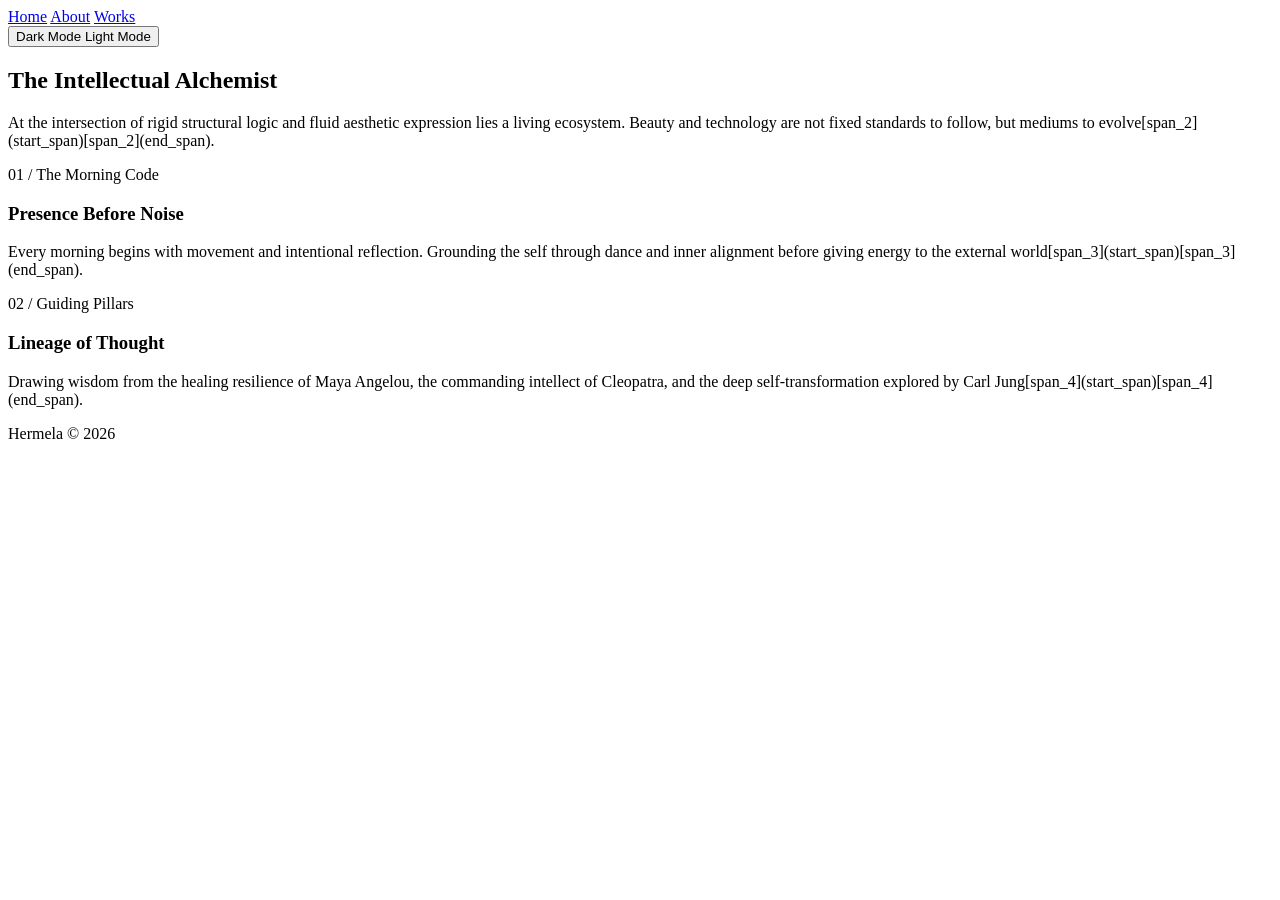
==== about.html @ 30974b1c "Add about.html with content and structure" ====
<!DOCTYPE html>
<html lang="en" class="">
<head>
  <meta charset="UTF-8">
  <meta name="viewport" content="width=device-width, initial-scale=1.0">
  <title>Hermela | About & Philosophy</title>
  <link rel="preconnect" href="https://fonts.googleapis.com">
  <link rel="preconnect" href="https://fonts.gstatic.com" crossorigin>
  <link href="https://fonts.googleapis.com/css2?family=Cinzel+Decorative:wght@400;700&family=Inter:wght@300;400;500&display=swap" rel="stylesheet">
  <link rel="stylesheet" href="styles.css">
</head>
<body class="bg-gallery-alabaster text-gallery-charcoal dark:bg-abyssal-void dark:text-abyssal-offwhite transition-colors duration-700 antialiased font-sans selection:bg-gallery-bronze selection:text-white dark:selection:bg-abyssal-oxidized">

  <main class="min-h-screen px-6 py-8 md:px-12 md:py-12 flex flex-col justify-between">
    
    <!-- TOP NAVIGATION -->
    <header class="flex justify-between items-center z-10 uppercase tracking-widest text-xs md:text-sm font-medium">
      <div class="flex gap-8">
        <a href="index.html" class="hover:text-gallery-bronze dark:hover:text-abyssal-oxidized transition-colors">Home</a>
        <a href="about.html" class="border-b border-gallery-charcoal dark:border-abyssal-offwhite pb-1">About</a>
        <a href="projects.html" class="hover:text-gallery-bronze dark:hover:text-abyssal-oxidized transition-colors">Works</a>
      </div>
      
      <button id="theme-toggle" class="hover:text-gallery-bronze dark:hover:text-abyssal-oxidized transition-colors duration-300 focus:outline-none">
        <span class="dark:hidden">Dark Mode</span>
        <span class="hidden dark:inline">Light Mode</span>
      </button>
    </header>

    <!-- CONTENT CONTAINER -->
    <section class="max-w-4xl mx-auto my-20 z-10 space-y-16">
      
      <!-- HEADER STATEMENT -->
      <div class="space-y-6">
        <h2 class="font-display text-3xl md:text-5xl">The Intellectual Alchemist</h2>
        <p class="text-lg md:text-xl font-light leading-relaxed opacity-90">
          At the intersection of rigid structural logic and fluid aesthetic expression lies a living ecosystem. Beauty and technology are not fixed standards to follow, but mediums to evolve[span_2](start_span)[span_2](end_span).
        </p>
      </div>

      <!-- THE CORE PHILOSOPHIES GRID -->
      <div class="grid grid-cols-1 md:grid-cols-2 gap-12 pt-10 border-t border-gallery-charcoal/10 dark:border-abyssal-offwhite/10">
        
        <!-- Morning Ritual -->
        <div class="space-y-4">
          <span class="text-xs tracking-widest uppercase opacity-60">01 / The Morning Code</span>
          <h3 class="font-display text-xl">Presence Before Noise</h3>
          <p class="text-sm font-light leading-relaxed opacity-80">
            Every morning begins with movement and intentional reflection. Grounding the self through dance and inner alignment before giving energy to the external world[span_3](start_span)[span_3](end_span).
          </p>
        </div>

        <!-- Foundations -->
        <div class="space-y-4">
          <span class="text-xs tracking-widest uppercase opacity-60">02 / Guiding Pillars</span>
          <h3 class="font-display text-xl">Lineage of Thought</h3>
          <p class="text-sm font-light leading-relaxed opacity-80">
            Drawing wisdom from the healing resilience of Maya Angelou, the commanding intellect of Cleopatra, and the deep self-transformation explored by Carl Jung[span_4](start_span)[span_4](end_span).
          </p>
        </div>

      </div>

    </section>

    <!-- FOOTER -->
    <footer class="text-center text-xs tracking-widest uppercase opacity-50 py-4">
      <span>Hermela © 2026</span>
    </footer>

  </main>

  <script src="app.js"></script>
</body>
</html>
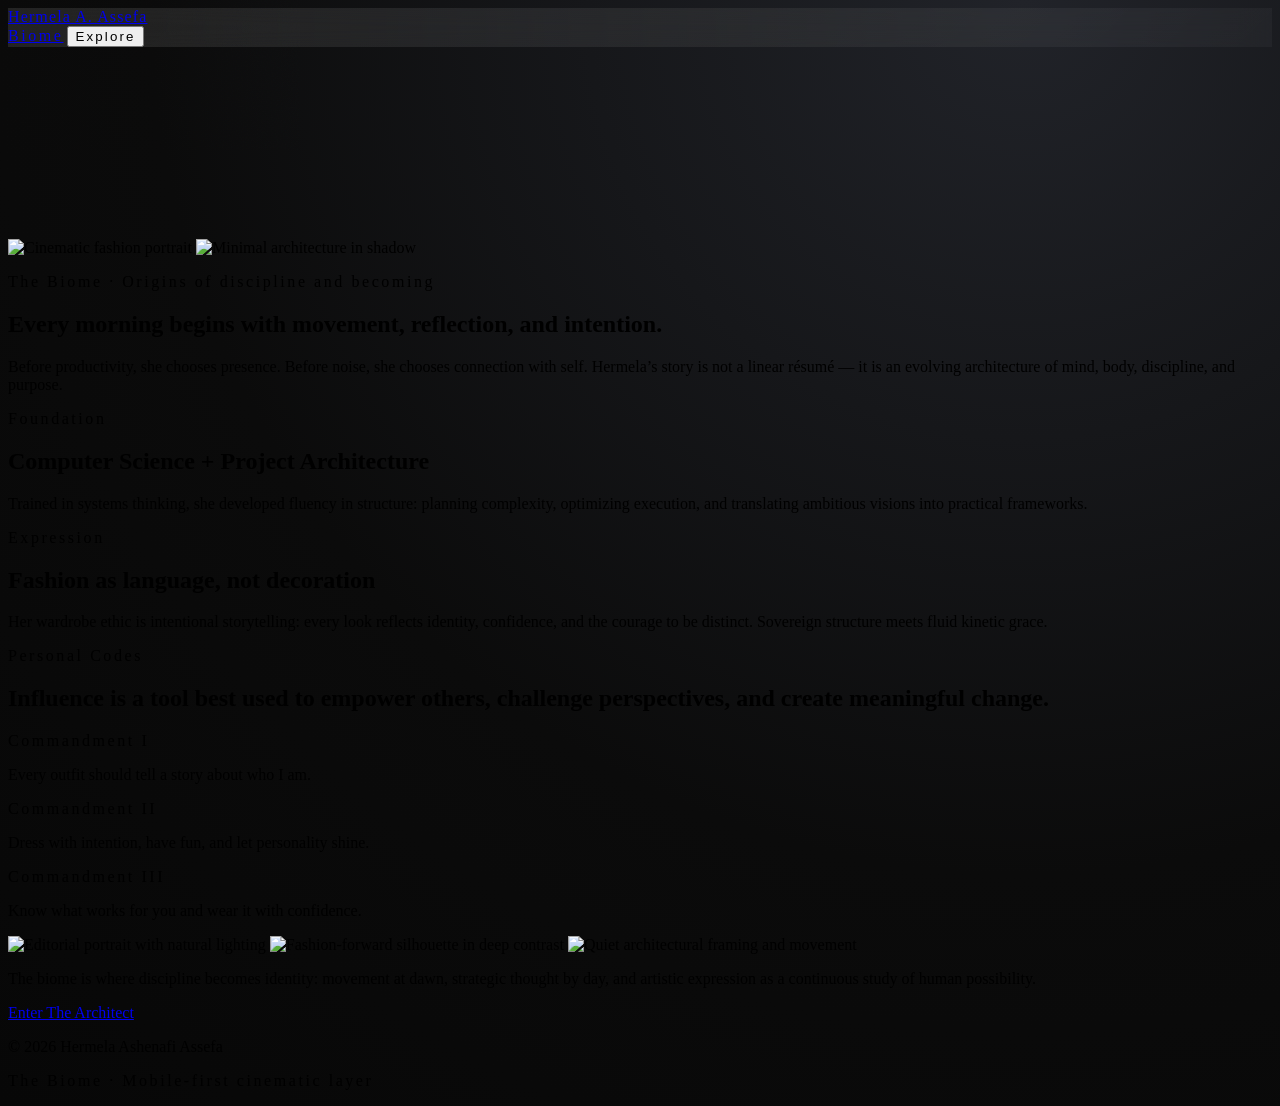
==== commit 6a39874b: "Create about.html as The Biome with cinematic storytelling, shared design system, and accessible mot" ====
--- a/about.html
+++ b/about.html
@@ -1,75 +1,431 @@
 <!DOCTYPE html>
-<html lang="en" class="">
-<head>
-  <meta charset="UTF-8">
-  <meta name="viewport" content="width=device-width, initial-scale=1.0">
-  <title>Hermela | About & Philosophy</title>
-  <link rel="preconnect" href="https://fonts.googleapis.com">
-  <link rel="preconnect" href="https://fonts.gstatic.com" crossorigin>
-  <link href="https://fonts.googleapis.com/css2?family=Cinzel+Decorative:wght@400;700&family=Inter:wght@300;400;500&display=swap" rel="stylesheet">
-  <link rel="stylesheet" href="styles.css">
-</head>
-<body class="bg-gallery-alabaster text-gallery-charcoal dark:bg-abyssal-void dark:text-abyssal-offwhite transition-colors duration-700 antialiased font-sans selection:bg-gallery-bronze selection:text-white dark:selection:bg-abyssal-oxidized">
-
-  <main class="min-h-screen px-6 py-8 md:px-12 md:py-12 flex flex-col justify-between">
-    
-    <!-- TOP NAVIGATION -->
-    <header class="flex justify-between items-center z-10 uppercase tracking-widest text-xs md:text-sm font-medium">
-      <div class="flex gap-8">
-        <a href="index.html" class="hover:text-gallery-bronze dark:hover:text-abyssal-oxidized transition-colors">Home</a>
-        <a href="about.html" class="border-b border-gallery-charcoal dark:border-abyssal-offwhite pb-1">About</a>
-        <a href="projects.html" class="hover:text-gallery-bronze dark:hover:text-abyssal-oxidized transition-colors">Works</a>
+<html lang="en" class="scroll-smooth">
+  <head>
+    <meta charset="UTF-8" />
+    <meta name="viewport" content="width=device-width, initial-scale=1.0" />
+    <meta
+      name="description"
+      content="About Hermela Ashenafi Assefa — The Biome. A layered portrait of discipline, leadership, creativity, and evolving human potential."
+    />
+    <title>About — The Biome | Hermela Ashenafi Assefa</title>
+
+    <script src="https://cdn.tailwindcss.com"></script>
+
+    <script src="https://unpkg.com/lenis@1.1.16/dist/lenis.min.js"></script>
+    <script src="https://cdnjs.cloudflare.com/ajax/libs/gsap/3.12.5/gsap.min.js"></script>
+    <script src="https://cdnjs.cloudflare.com/ajax/libs/gsap/3.12.5/ScrollTrigger.min.js"></script>
+
+    <link rel="preconnect" href="https://fonts.googleapis.com" />
+    <link rel="preconnect" href="https://fonts.gstatic.com" crossorigin />
+    <link
+      href="https://fonts.googleapis.com/css2?family=Fraunces:opsz,wght@9..144,300..900&family=Inter:wght@300;400;500;600;700;800&display=swap"
+      rel="stylesheet"
+    />
+
+    <script>
+      tailwind.config = {
+        theme: {
+          extend: {
+            colors: {
+              obsidian: '#0B0B0B',
+              graphite: '#1A1A1A',
+              mineral: '#23252B',
+              alabaster: '#EDEAE3',
+              optical: '#F5F5F4',
+              sovereign: '#BFA46F'
+            },
+            fontFamily: {
+              display: ['Fraunces', 'serif'],
+              sans: ['Inter', 'sans-serif']
+            },
+            boxShadow: {
+              glow: '0 0 0 1px rgba(245,245,244,0.12), 0 18px 60px rgba(0,0,0,0.45)'
+            }
+          }
+        }
+      };
+    </script>
+
+    <style>
+      :root {
+        --ease-power: cubic-bezier(0.22, 1, 0.36, 1);
+      }
+
+      body {
+        background: radial-gradient(circle at 80% 0%, #212329 0%, #0b0b0b 58%, #070707 100%);
+      }
+
+      .wordmark {
+        letter-spacing: 0.07em;
+      }
+
+      .meta-kern {
+        letter-spacing: 0.16em;
+      }
+
+      .hybrid-nav {
+        backdrop-filter: blur(14px);
+        background: linear-gradient(
+          135deg,
+          rgba(245, 245, 244, 0.11),
+          rgba(255, 255, 255, 0.04)
+        );
+      }
+
+      .curtain {
+        clip-path: circle(0% at 92% 7%);
+        transition: clip-path 0.75s var(--ease-power);
+      }
+
+      .curtain[data-open='true'] {
+        clip-path: circle(150% at 92% 7%);
+      }
+
+      .grain {
+        position: fixed;
+        inset: 0;
+        pointer-events: none;
+        opacity: 0.05;
+        z-index: 60;
+        mix-blend-mode: soft-light;
+      }
+
+      .text-mask {
+        overflow: hidden;
+        display: inline-block;
+        padding-bottom: 0.08em;
+      }
+
+      .char {
+        display: inline-block;
+        transform: translateY(112%);
+      }
+
+      .parallax-plane {
+        will-change: transform, filter;
+      }
+
+      .magnetic-inner {
+        transition: transform 0.22s ease-out;
+        will-change: transform;
+      }
+
+      @media (prefers-reduced-motion: reduce) {
+        *,
+        *::before,
+        *::after {
+          animation-duration: 0.01ms !important;
+          animation-iteration-count: 1 !important;
+          transition-duration: 0.01ms !important;
+          scroll-behavior: auto !important;
+        }
+
+        .char {
+          transform: none !important;
+        }
+
+        .curtain {
+          transition: none !important;
+          clip-path: none !important;
+        }
+      }
+    </style>
+  </head>
+
+  <body class="font-sans text-optical antialiased">
+    <!-- COMPONENT: FILM GRAIN OVERLAY -->
+    <svg class="grain" aria-hidden="true">
+      <filter id="noiseFilter">
+        <feTurbulence
+          type="fractalNoise"
+          baseFrequency="0.8"
+          numOctaves="2"
+          stitchTiles="stitch"
+          seed="6"
+        />
+      </filter>
+      <rect width="100%" height="100%" filter="url(#noiseFilter)"></rect>
+    </svg>
+
+    <!-- COMPONENT: HYBRID KINETIC NAVIGATION -->
+    <header class="fixed inset-x-0 top-4 z-50 px-4 sm:px-6">
+      <nav
+        id="floatingNav"
+        class="hybrid-nav mx-auto flex w-full max-w-5xl items-center justify-between rounded-full border border-optical/20 px-3 py-2 shadow-glow"
+        aria-label="Primary"
+      >
+        <a href="index.html" class="wordmark text-xs font-medium uppercase text-optical/90 sm:text-sm">Hermela A. Assefa</a>
+        <div class="flex items-center gap-2">
+          <a href="about.html" class="meta-kern rounded-full px-3 py-2 text-[10px] uppercase text-sovereign">Biome</a>
+          <button
+            id="exploreToggle"
+            data-open="false"
+            class="meta-kern rounded-full border border-optical/30 bg-optical/10 px-4 py-2 text-[10px] uppercase text-optical transition hover:bg-optical hover:text-obsidian"
+            type="button"
+            aria-controls="curtainMenu"
+            aria-expanded="false"
+          >
+            Explore
+          </button>
+        </div>
+      </nav>
+    </header>
+
+    <!-- COMPONENT: CURTAIN MENU -->
+    <aside
+      id="curtainMenu"
+      data-open="false"
+      class="curtain fixed inset-0 z-40 flex items-center justify-center bg-obsidian/95"
+      aria-hidden="true"
+    >
+      <div class="w-full max-w-3xl px-8">
+        <p class="meta-kern mb-6 text-[10px] uppercase text-optical/55">Navigation</p>
+        <ul class="space-y-4">
+          <li><a class="text-2xl font-light text-optical/90 hover:text-sovereign" href="index.html">The Prologue</a></li>
+          <li><a class="text-2xl font-light text-optical/90 hover:text-sovereign" href="about.html">The Biome</a></li>
+          <li><a class="text-2xl font-light text-optical/90 hover:text-sovereign" href="pageantry.html">The Crown</a></li>
+          <li><a class="text-2xl font-light text-optical/90 hover:text-sovereign" href="intellect.html">The Architect</a></li>
+          <li><a class="text-2xl font-light text-optical/90 hover:text-sovereign" href="philosophy.html">The Mind</a></li>
+          <li><a class="text-2xl font-light text-optical/90 hover:text-sovereign" href="gallery.html">The Muse</a></li>
+          <li><a class="text-2xl font-light text-optical/90 hover:text-sovereign" href="contact.html">The Connect</a></li>
+        </ul>
       </div>
-      
-      <button id="theme-toggle" class="hover:text-gallery-bronze dark:hover:text-abyssal-oxidized transition-colors duration-300 focus:outline-none">
-        <span class="dark:hidden">Dark Mode</span>
-        <span class="hidden dark:inline">Light Mode</span>
-      </button>
-    </header>
-
-    <!-- CONTENT CONTAINER -->
-    <section class="max-w-4xl mx-auto my-20 z-10 space-y-16">
-      
-      <!-- HEADER STATEMENT -->
-      <div class="space-y-6">
-        <h2 class="font-display text-3xl md:text-5xl">The Intellectual Alchemist</h2>
-        <p class="text-lg md:text-xl font-light leading-relaxed opacity-90">
-          At the intersection of rigid structural logic and fluid aesthetic expression lies a living ecosystem. Beauty and technology are not fixed standards to follow, but mediums to evolve[span_2](start_span)[span_2](end_span).
-        </p>
+    </aside>
+
+    <main id="app" data-lenis-container>
+      <!-- COMPONENT: BIOME HERO -->
+      <section id="biome-hero" class="relative min-h-[90svh] overflow-hidden border-b border-optical/10">
+        <div class="absolute inset-0 -z-10">
+          <img
+            src="https://images.unsplash.com/photo-1483985988355-763728e1935b?auto=format&fit=crop&w=1800&q=80"
+            alt="Cinematic fashion portrait"
+            class="parallax-plane absolute inset-0 h-full w-full object-cover opacity-30"
+            data-depth="0.12"
+          />
+          <img
+            src="https://images.unsplash.com/photo-1518005020951-eccb494ad742?auto=format&fit=crop&w=1800&q=80"
+            alt="Minimal architecture in shadow"
+            class="parallax-plane absolute inset-0 h-full w-full object-cover opacity-22"
+            data-depth="0.22"
+          />
+        </div>
+
+        <div class="mx-auto flex min-h-[90svh] w-full max-w-6xl flex-col justify-end px-5 pb-12 pt-28 sm:px-8 sm:pb-16 lg:px-12">
+          <p class="meta-kern mb-4 text-[10px] uppercase text-alabaster/70">The Biome · Origins of discipline and becoming</p>
+          <h1 class="max-w-4xl font-display text-4xl leading-[0.95] text-optical sm:text-6xl lg:text-7xl" data-split>
+            Every morning begins with movement, reflection, and intention.
+          </h1>
+          <p class="mt-6 max-w-2xl text-sm leading-relaxed text-alabaster/80 sm:text-base">
+            Before productivity, she chooses presence. Before noise, she chooses connection with self. Hermela’s story is not a linear résumé — it is an evolving architecture of mind, body, discipline, and purpose.
+          </p>
+        </div>
+      </section>
+
+      <!-- COMPONENT: JOURNEY STRATA -->
+      <section id="journey" class="border-b border-optical/10 px-5 py-16 sm:px-8 lg:px-12">
+        <div class="mx-auto grid w-full max-w-6xl gap-8 lg:grid-cols-2">
+          <article class="rounded-2xl border border-optical/15 bg-optical/5 p-6">
+            <p class="meta-kern text-[10px] uppercase text-alabaster/65">Foundation</p>
+            <h2 class="mt-3 font-display text-3xl text-optical" data-split>Computer Science + Project Architecture</h2>
+            <p class="mt-4 text-sm leading-relaxed text-alabaster/80">
+              Trained in systems thinking, she developed fluency in structure: planning complexity, optimizing execution,
+              and translating ambitious visions into practical frameworks.
+            </p>
+          </article>
+
+          <article class="rounded-2xl border border-optical/15 bg-optical/5 p-6">
+            <p class="meta-kern text-[10px] uppercase text-alabaster/65">Expression</p>
+            <h2 class="mt-3 font-display text-3xl text-optical" data-split>Fashion as language, not decoration</h2>
+            <p class="mt-4 text-sm leading-relaxed text-alabaster/80">
+              Her wardrobe ethic is intentional storytelling: every look reflects identity, confidence, and the courage to be
+              distinct. Sovereign structure meets fluid kinetic grace.
+            </p>
+          </article>
+        </div>
+      </section>
+
+      <!-- COMPONENT: VALUES GRID -->
+      <section id="values" class="border-b border-optical/10 bg-mineral/35 px-5 py-16 sm:px-8 lg:px-12">
+        <div class="mx-auto w-full max-w-6xl">
+          <p class="meta-kern mb-4 text-[10px] uppercase text-alabaster/65">Personal Codes</p>
+          <h2 class="max-w-3xl font-display text-3xl leading-tight text-optical sm:text-4xl" data-split>
+            Influence is a tool best used to empower others, challenge perspectives, and create meaningful change.
+          </h2>
+
+          <div class="mt-8 grid gap-4 sm:grid-cols-2 lg:grid-cols-3">
+            <article class="rounded-2xl border border-optical/15 bg-obsidian/40 p-5">
+              <p class="meta-kern text-[10px] uppercase text-alabaster/60">Commandment I</p>
+              <p class="mt-3 text-sm leading-relaxed text-alabaster/85">Every outfit should tell a story about who I am.</p>
+            </article>
+            <article class="rounded-2xl border border-optical/15 bg-obsidian/40 p-5">
+              <p class="meta-kern text-[10px] uppercase text-alabaster/60">Commandment II</p>
+              <p class="mt-3 text-sm leading-relaxed text-alabaster/85">Dress with intention, have fun, and let personality shine.</p>
+            </article>
+            <article class="rounded-2xl border border-optical/15 bg-obsidian/40 p-5 sm:col-span-2 lg:col-span-1">
+              <p class="meta-kern text-[10px] uppercase text-alabaster/60">Commandment III</p>
+              <p class="mt-3 text-sm leading-relaxed text-alabaster/85">Know what works for you and wear it with confidence.</p>
+            </article>
+          </div>
+        </div>
+      </section>
+
+      <!-- COMPONENT: IMAGE ESSAY -->
+      <section id="essay" class="px-5 py-16 sm:px-8 lg:px-12">
+        <div class="mx-auto grid w-full max-w-6xl gap-4 sm:grid-cols-2">
+          <img class="rounded-2xl object-cover h-72 w-full" src="https://images.unsplash.com/photo-1496747611176-843222e1e57c?auto=format&fit=crop&w=1200&q=80" alt="Editorial portrait with natural lighting" />
+          <img class="rounded-2xl object-cover h-72 w-full" src="https://images.unsplash.com/photo-1512436991641-6745cdb1723f?auto=format&fit=crop&w=1200&q=80" alt="Fashion-forward silhouette in deep contrast" />
+          <img class="rounded-2xl object-cover h-72 w-full sm:col-span-2" src="https://images.unsplash.com/photo-1464863979621-258859e62245?auto=format&fit=crop&w=1600&q=80" alt="Quiet architectural framing and movement" />
+        </div>
+
+        <div class="mx-auto mt-10 w-full max-w-4xl text-center">
+          <p class="text-sm leading-relaxed text-alabaster/80 sm:text-base">
+            The biome is where discipline becomes identity: movement at dawn, strategic thought by day, and artistic expression as a continuous study of human possibility.
+          </p>
+          <a
+            href="intellect.html"
+            class="magnetic mt-8 inline-flex rounded-full border border-sovereign/60 bg-sovereign px-6 py-3 text-xs font-medium uppercase tracking-[0.14em] text-obsidian"
+            data-magnetic
+          >
+            <span class="magnetic-inner">Enter The Architect</span>
+          </a>
+        </div>
+      </section>
+    </main>
+
+    <!-- COMPONENT: FOOTER -->
+    <footer class="border-t border-optical/10 px-5 py-8 sm:px-8 lg:px-12">
+      <div class="mx-auto flex w-full max-w-6xl flex-col gap-2 sm:flex-row sm:items-center sm:justify-between">
+        <p class="text-xs text-alabaster/60">© 2026 Hermela Ashenafi Assefa</p>
+        <p class="meta-kern text-[10px] uppercase text-alabaster/50">The Biome · Mobile-first cinematic layer</p>
       </div>
-
-      <!-- THE CORE PHILOSOPHIES GRID -->
-      <div class="grid grid-cols-1 md:grid-cols-2 gap-12 pt-10 border-t border-gallery-charcoal/10 dark:border-abyssal-offwhite/10">
-        
-        <!-- Morning Ritual -->
-        <div class="space-y-4">
-          <span class="text-xs tracking-widest uppercase opacity-60">01 / The Morning Code</span>
-          <h3 class="font-display text-xl">Presence Before Noise</h3>
-          <p class="text-sm font-light leading-relaxed opacity-80">
-            Every morning begins with movement and intentional reflection. Grounding the self through dance and inner alignment before giving energy to the external world[span_3](start_span)[span_3](end_span).
-          </p>
-        </div>
-
-        <!-- Foundations -->
-        <div class="space-y-4">
-          <span class="text-xs tracking-widest uppercase opacity-60">02 / Guiding Pillars</span>
-          <h3 class="font-display text-xl">Lineage of Thought</h3>
-          <p class="text-sm font-light leading-relaxed opacity-80">
-            Drawing wisdom from the healing resilience of Maya Angelou, the commanding intellect of Cleopatra, and the deep self-transformation explored by Carl Jung[span_4](start_span)[span_4](end_span).
-          </p>
-        </div>
-
-      </div>
-
-    </section>
-
-    <!-- FOOTER -->
-    <footer class="text-center text-xs tracking-widest uppercase opacity-50 py-4">
-      <span>Hermela © 2026</span>
     </footer>
 
-  </main>
-
-  <script src="app.js"></script>
-</body>
+    <script>
+      (() => {
+        const reduceMotion = window.matchMedia('(prefers-reduced-motion: reduce)').matches;
+
+        const exploreToggle = document.getElementById('exploreToggle');
+        const curtainMenu = document.getElementById('curtainMenu');
+
+        function setMenuState(isOpen) {
+          curtainMenu.setAttribute('data-open', String(isOpen));
+          curtainMenu.setAttribute('aria-hidden', String(!isOpen));
+          exploreToggle.setAttribute('aria-expanded', String(isOpen));
+          exploreToggle.setAttribute('data-open', String(isOpen));
+          document.body.classList.toggle('overflow-hidden', isOpen);
+        }
+
+        exploreToggle.addEventListener('click', () => {
+          const open = exploreToggle.getAttribute('data-open') === 'true';
+          setMenuState(!open);
+        });
+
+        curtainMenu.querySelectorAll('a').forEach((link) => {
+          link.addEventListener('click', () => setMenuState(false));
+        });
+
+        window.addEventListener('keydown', (e) => {
+          if (e.key === 'Escape') setMenuState(false);
+        });
+
+        if (reduceMotion) {
+          return;
+        }
+
+        const lenis = new Lenis({
+          lerp: 0.09,
+          wheelMultiplier: 0.95,
+          smoothWheel: true,
+          normalizeWheel: true
+        });
+
+        function raf(time) {
+          lenis.raf(time);
+          requestAnimationFrame(raf);
+        }
+        requestAnimationFrame(raf);
+
+        gsap.registerPlugin(ScrollTrigger);
+        lenis.on('scroll', ScrollTrigger.update);
+
+        document.querySelectorAll('[data-split]').forEach((element) => {
+          const text = element.textContent.trim();
+          element.innerHTML = '';
+          [...text].forEach((char) => {
+            const mask = document.createElement('span');
+            mask.className = 'text-mask';
+            const inner = document.createElement('span');
+            inner.className = 'char';
+            inner.textContent = char === ' ' ? '\u00A0' : char;
+            mask.appendChild(inner);
+            element.appendChild(mask);
+          });
+        });
+
+        gsap.to('.char', {
+          yPercent: 0,
+          duration: 1.05,
+          ease: 'expo.out',
+          stagger: 0.03,
+          delay: 0.12
+        });
+
+        document.querySelectorAll('.parallax-plane').forEach((plane) => {
+          const depth = Number(plane.getAttribute('data-depth') || 0.15);
+          gsap.to(plane, {
+            yPercent: depth * 80,
+            ease: 'none',
+            scrollTrigger: {
+              trigger: '#biome-hero',
+              start: 'top top',
+              end: 'bottom top',
+              scrub: true
+            }
+          });
+        });
+
+        const floatingNav = document.getElementById('floatingNav');
+        let lastY = window.scrollY;
+        let lastTime = performance.now();
+
+        function updateNavVelocity() {
+          const now = performance.now();
+          const dy = window.scrollY - lastY;
+          const dt = Math.max(1, now - lastTime);
+          const velocity = Math.min(1, Math.abs(dy / dt) * 3.2);
+
+          gsap.to(floatingNav, {
+            y: Math.min(14, velocity * 14),
+            scale: 1 - velocity * 0.03,
+            duration: 0.35,
+            ease: 'power3.out'
+          });
+
+          lastY = window.scrollY;
+          lastTime = now;
+          requestAnimationFrame(updateNavVelocity);
+        }
+
+        requestAnimationFrame(updateNavVelocity);
+
+        document.querySelectorAll('[data-magnetic]').forEach((node) => {
+          const inner = node.querySelector('.magnetic-inner');
+          if (!inner) return;
+
+          node.addEventListener('mousemove', (e) => {
+            const rect = node.getBoundingClientRect();
+            const x = e.clientX - rect.left - rect.width / 2;
+            const y = e.clientY - rect.top - rect.height / 2;
+            const tx = gsap.utils.clamp(-10, 10, x * 0.2);
+            const ty = gsap.utils.clamp(-8, 8, y * 0.2);
+            gsap.to(inner, { x: tx, y: ty, duration: 0.24, ease: 'power3.out' });
+          });
+
+          node.addEventListener('mouseleave', () => {
+            gsap.to(inner, { x: 0, y: 0, duration: 0.38, ease: 'expo.out' });
+          });
+        });
+      })();
+    </script>
+  </body>
 </html>
